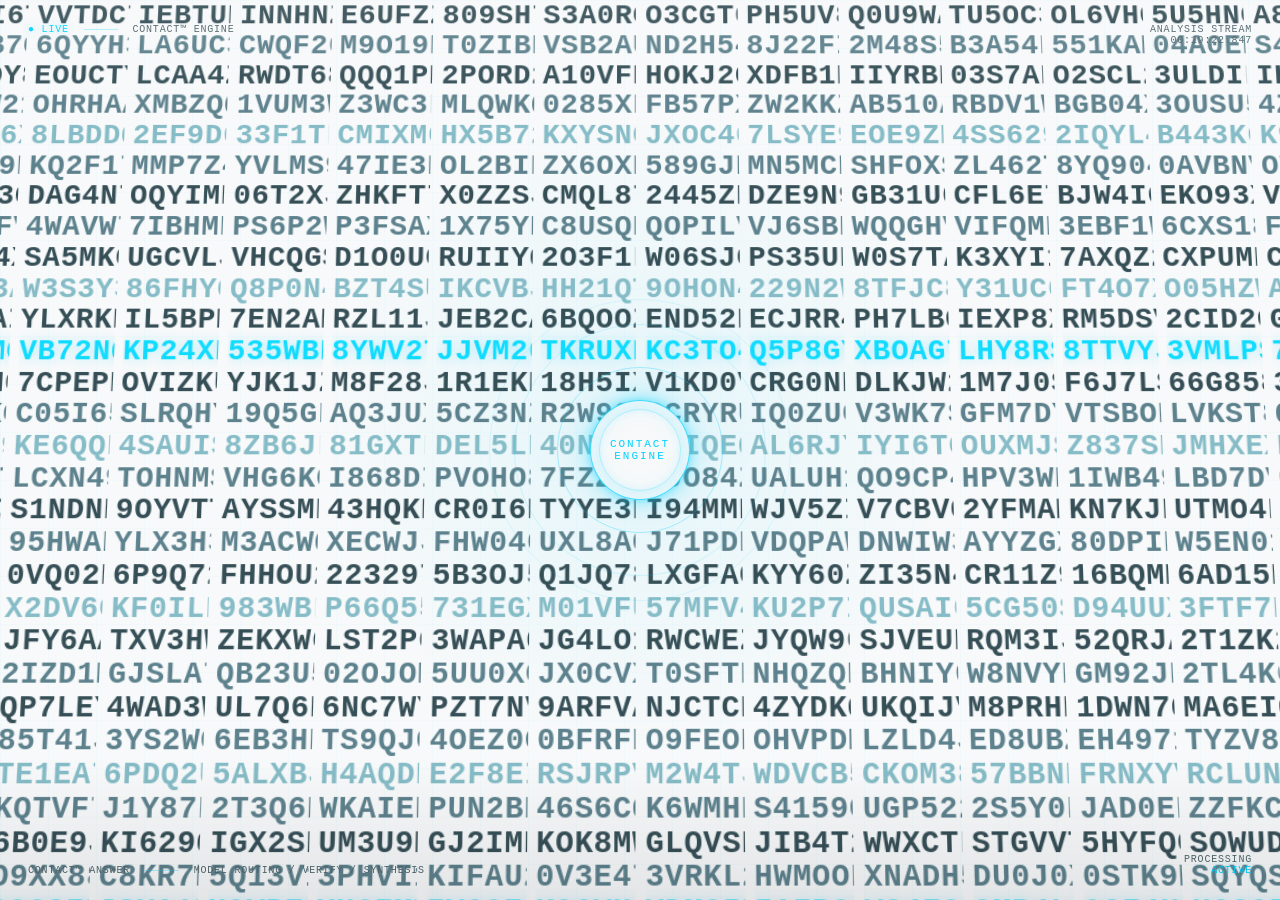
==== index.html @ 53c2b763 "Add files via upload" ====
<!doctype html>
<html lang="en">
<head>
<meta charset="utf-8">
<meta name="viewport" content="width=device-width,initial-scale=1">
<title>Contact™ Engine — AI Model Routing, Verification & Synthesis</title>

<meta
  name="description"
  content="Contact™ Engine is the intelligence engine behind Contact™, providing AI model routing, answer verification, cross-model analysis, and synthesis."
>

<meta
  name="robots"
  content="index,follow,max-image-preview:large,max-snippet:-1,max-video-preview:-1"
>

<link rel="canonical" href="https://engine.contact/">

<!-- Search / Brand -->
<meta name="application-name" content="Contact Engine">
<meta name="author" content="Starman Inc.">
<meta name="publisher" content="Starman Inc.">
<meta name="theme-color" content="#05080b">

<!-- Open Graph -->
<meta property="og:type" content="website">
<meta property="og:url" content="https://engine.contact/">
<meta property="og:title" content="Contact™ Engine — AI Model Routing, Verification & Synthesis">
<meta
  property="og:description"
  content="The intelligence engine behind Contact for AI model routing, answer verification, cross-model analysis, and synthesis."
>
<meta property="og:site_name" content="Contact">
<meta property="og:locale" content="en_US">

<!-- X / Twitter -->
<meta name="twitter:card" content="summary">
<meta name="twitter:url" content="https://engine.contact/">
<meta name="twitter:title" content="Contact™ Engine — AI Model Routing, Verification & Synthesis">
<meta
  name="twitter:description"
  content="The intelligence engine behind Contact for AI model routing, answer verification, cross-model analysis, and synthesis."
>

<!-- Structured Data -->
<script type="application/ld+json">
{
  "@context": "https://schema.org",
  "@type": "SoftwareApplication",
  "@id": "https://engine.contact/#software",
  "name": "Contact Engine",
  "alternateName": "Contact™ Engine",
  "description": "The intelligence engine behind Contact for AI model routing, answer verification, cross-model analysis, and synthesis.",
  "url": "https://engine.contact/",
  "applicationCategory": "Artificial Intelligence",
  "applicationSubCategory": "AI Model Routing and Answer Verification",
  "operatingSystem": "Web",
  "publisher": {
    "@type": "Organization",
    "name": "Starman Inc."
  },
  "brand": {
    "@type": "Brand",
    "name": "Contact Engine",
    "url": "https://engine.contact/"
  }
}
</script>

<style>
:root{
  color-scheme:light dark;
  --bg:#f7f9fa;
  --fg:#52666c;
  --cyan:#00d9ff;
  --cyan2:#00d2ff;
  --dim:#9aabb0;
  --faint:#dfe8eb
}

@media(prefers-color-scheme:dark){
  :root{
    --bg:#05080b;
    --fg:#7c969d;
    --cyan:#00d2ff;
    --cyan2:#59e7ff;
    --dim:#35515a;
    --faint:#10232a
  }
}

*{box-sizing:border-box}

html,body{
  margin:0;
  width:100%;
  height:100%;
  overflow:hidden;
  background:var(--bg);
  font-family:ui-monospace,SFMono-Regular,Menlo,Monaco,Consolas,"Liberation Mono",monospace
}

#app{
  position:relative;
  width:100%;
  height:100%;
  overflow:hidden;
  background:var(--bg);
  color:var(--fg)
}

#app:before{
  content:"";
  position:absolute;
  inset:0;
  background:
    radial-gradient(circle at 50% 48%,rgba(0,210,255,.08),transparent 40%),
    linear-gradient(90deg,rgba(0,210,255,.025) 1px,transparent 1px),
    linear-gradient(rgba(0,210,255,.02) 1px,transparent 1px);
  background-size:auto,48px 48px,48px 48px;
  pointer-events:none
}

#app:after{
  content:"";
  position:absolute;
  inset:0;
  background:
    linear-gradient(
      180deg,
      rgba(255,255,255,.08),
      transparent 16%,
      transparent 84%,
      rgba(0,0,0,.08)
    );
  pointer-events:none
}

#stream{
  position:absolute;
  inset:-18vh -3vw;
  display:grid;
  grid-template-columns:repeat(14,minmax(0,1fr));
  gap:0 .65vw;
  transform:
    perspective(1000px)
    rotateX(5deg)
    scale(1.08);
  transform-origin:center;
  opacity:.94
}

.column{
  position:relative;
  height:120%;
  overflow:visible;
  mask-image:
    linear-gradient(
      180deg,
      transparent 0,
      #000 6%,
      #000 94%,
      transparent 100%
    );
  -webkit-mask-image:
    linear-gradient(
      180deg,
      transparent 0,
      #000 6%,
      #000 94%,
      transparent 100%
    )
}

.code{
  position:absolute;
  top:0;
  left:0;
  width:100%;
  white-space:pre;
  font-size:clamp(12px,2.15vw,36px);
  line-height:1.08;
  letter-spacing:.025em;
  color:var(--dim);
  font-weight:600;
  will-change:transform;

  animation-name:scroll;
  animation-timing-function:linear;
  animation-iteration-count:infinite;
  animation-fill-mode:none
}

.code span{
  display:block
}

.code .hot{
  color:var(--cyan);
  text-shadow:0 0 12px rgba(0,210,255,.3)
}

.code .mid{
  color:#527985
}

.code .soft{
  color:#28434b
}

.code .white{
  color:#7eb8c3
}

/*
  One complete code block = 100%.
  Because two identical blocks exist inside .code,
  moving exactly 50% creates a perfect seamless loop.
*/
@keyframes scroll{
  from{
    transform:translate3d(0,0,0)
  }

  to{
    transform:translate3d(0,-50%,0)
  }
}

/* ENGINE CORE */

.core{
  position:absolute;
  inset:0;
  display:grid;
  place-items:center;
  pointer-events:none
}

.core-mark{
  position:relative;
  width:min(30vw,360px);
  height:min(30vw,360px);
  display:grid;
  place-items:center
}

.core-mark:before,
.core-mark:after{
  content:"";
  position:absolute;
  border:1px solid rgba(0,210,255,.16);
  border-radius:50%;
  animation:pulse 3.8s ease-in-out infinite
}

.core-mark:before{
  inset:15%
}

.core-mark:after{
  inset:27%;
  border-color:rgba(0,210,255,.3);
  animation-delay:-1.2s
}

.orbit{
  position:absolute;
  inset:8%;
  border:1px solid rgba(0,210,255,.11);
  border-radius:50%;
  animation:spin 13s linear infinite
}

.orbit i{
  display:none;
  position:absolute;
  width:5px;
  height:5px;
  background:var(--cyan2);
  border-radius:50%;
  top:50%;
  left:-2px;
  box-shadow:
    0 0 8px #00d2ff,
    0 0 18px #00d2ff,
    0 0 32px rgba(0,210,255,.8)
}

/* ENGINE LOGO */

.logo{
  position:relative;
  width:100px;
  height:100px;
  border:1px solid rgba(0,210,255,.72);
  border-radius:50%;
  display:grid;
  place-items:center;
  color:var(--cyan2);
  font-size:11px;
  letter-spacing:.18em;
  text-align:center;
  text-indent:0;
  background:var(--bg);

  box-shadow:
    0 0 10px rgba(0,210,255,.45),
    0 0 24px rgba(0,210,255,.28),
    0 0 48px rgba(0,210,255,.16),
    inset 0 0 18px rgba(0,210,255,.10),
    inset 0 0 34px rgba(0,210,255,.05);

  animation:logoGlow 3.2s ease-in-out infinite
}

.logo:before{
  content:"";
  position:absolute;
  inset:8px;
  border:1px solid rgba(0,210,255,.28);
  border-radius:50%;
  box-shadow:
    0 0 10px rgba(0,210,255,.18),
    inset 0 0 10px rgba(0,210,255,.08)
}

.logo b{
  font-weight:500
}

/* HUD */

.hud{
  position:absolute;
  inset:0;
  padding:24px 28px;
  pointer-events:auto;
  color:var(--fg);
  font-size:10px;
  letter-spacing:.08em
}

.hud a{
  pointer-events:auto;
  color:var(--fg);
  text-decoration:none;
  cursor:pointer;
  transition:
    color .2s ease,
    text-shadow .2s ease;
}

.hud a:hover{
  color:var(--cyan2);
  text-shadow:0 0 8px rgba(0,210,255,.45);
}

.tl{
  position:absolute;
  top:24px;
  left:28px
}

.tr{
  position:absolute;
  top:24px;
  right:28px;
  text-align:right
}

.bl{
  position:absolute;
  bottom:24px;
  left:28px
}

.br{
  position:absolute;
  bottom:24px;
  right:28px;
  text-align:right
}

.live{
  color:var(--cyan2);
  animation:blink 1.2s steps(2) infinite;
  text-shadow:0 0 8px rgba(0,210,255,.45)
}

.line{
  display:inline-block;
  width:34px;
  height:1px;
  background:rgba(0,210,255,.3);
  vertical-align:middle;
  margin:0 8px
}

@keyframes spin{
  to{
    transform:rotate(360deg)
  }
}

@keyframes pulse{
  50%{
    transform:scale(1.06);
    opacity:.55
  }
}

@keyframes blink{
  50%{
    opacity:.35
  }
}

@keyframes logoGlow{
  0%,100%{
    filter:brightness(1);
  }

  50%{
    filter:brightness(1.18);
  }
}

/* MOBILE */

@media(max-width:760px){

  #stream{
    grid-template-columns:repeat(7,minmax(0,1fr));
    gap:0 2vw
  }

  .column:nth-child(n+8){
    display:none
  }

  .code{
    font-size:clamp(12px,4vw,24px);
    line-height:1.08;
    letter-spacing:0;
  }

  .column{
    overflow:hidden;
  }

  .hud{
    padding:18px;
    font-size:8px
  }

  .tl{
    top:18px;
    left:18px
  }

  .tr{
    top:18px;
    right:18px
  }

  .bl{
    bottom:18px;
    left:18px
  }

  .br{
    bottom:18px;
    right:18px
  }

  .core-mark{
    width:64vw;
    height:64vw
  }

  .logo{
    width:85px;
    height:85px;
    font-size:9px
  }
}
</style>
</head>

<body>

<div id="app">

  <div id="stream"></div>

  <div class="core">
    <div class="core-mark">
      <div class="orbit"><i></i></div>
      <div class="logo">
        <b>CONTACT<br>ENGINE</b>
      </div>
    </div>
  </div>

  <div class="hud">
    <div class="tl">
      <span class="live">● LIVE</span>
      <span class="line"></span>
      CONTACT™ ENGINE
    </div>

    <div class="tr">
      ANALYSIS STREAM<br>
      00:00:00.000
    </div>

    <div class="bl">
      <a href="https://answer.contact">CONTACT™ ANSWER</a>
      <span class="line"></span>
      MODEL ROUTING / VERIFY / SYNTHESIS
    </div>

    <div class="br">
      PROCESSING<br>
      <span class="live">ACTIVE</span>
    </div>
  </div>

</div>

<script>

const stream = document.getElementById('stream');

const chars =
  '0123456789ABCDEFGHIJKLMNOPQRSTUVWXYZ';

const randomCode = (length=22) =>
  Array.from(
    {length},
    () => chars[Math.floor(Math.random()*chars.length)]
  ).join('');


/*
  Generate one complete code block.
  It is duplicated immediately afterward.
  The animation moves exactly one copy upward,
  creating a continuous infinite stream.
*/
const codeLength =
  window.innerWidth <= 360 ? 4 :
  window.innerWidth <= 430 ? 5 :
  6;

for(let c=0;c<14;c++){

  const col = document.createElement('div');
  col.className = 'column';

  const code = document.createElement('div');
  code.className = 'code';

  let html = '';

  for(let r=0;r<360;r++){

    const cls =
      (r%17===0)
        ? 'hot'
        : (r%5===0
            ? 'white'
            : (r%2
                ? 'mid'
                : 'soft'));

    html +=
      `<span class="${cls}">${randomCode(codeLength)}</span>`;
  }

  /*
    Duplicate the exact same stream.
    Do not generate different content for the second copy.
  */

  code.innerHTML = html + html;

  /*
    Every column begins immediately.
    Different durations preserve the original
    layered/random movement.
  */

  code.style.animationDuration =
    (42 + c * 1) + 's';

  /*
    Negative delay means the stream is already moving
    on first paint rather than waiting for animation to begin.
  */

  code.style.animationDelay =
    (-c * .65) + 's';

  col.appendChild(code);
  stream.appendChild(col);
}


/*
  Keep the code itself changing while the stream
  continues moving. This does not affect the loop
  position because the duplicated structure remains.
*/

setInterval(()=>{
  document.querySelectorAll('.code span').forEach(el=>{
    if(Math.random()<.025){
      el.textContent=randomCode(codeLength);
    }
  });
},120);


/*
  Live analysis clock
*/

setInterval(()=>{

  document.querySelector('.tr').innerHTML =
    'ANALYSIS STREAM<br>' +
    new Date()
      .toISOString()
      .slice(11,23);

},37);

</script>

</body>
</html>
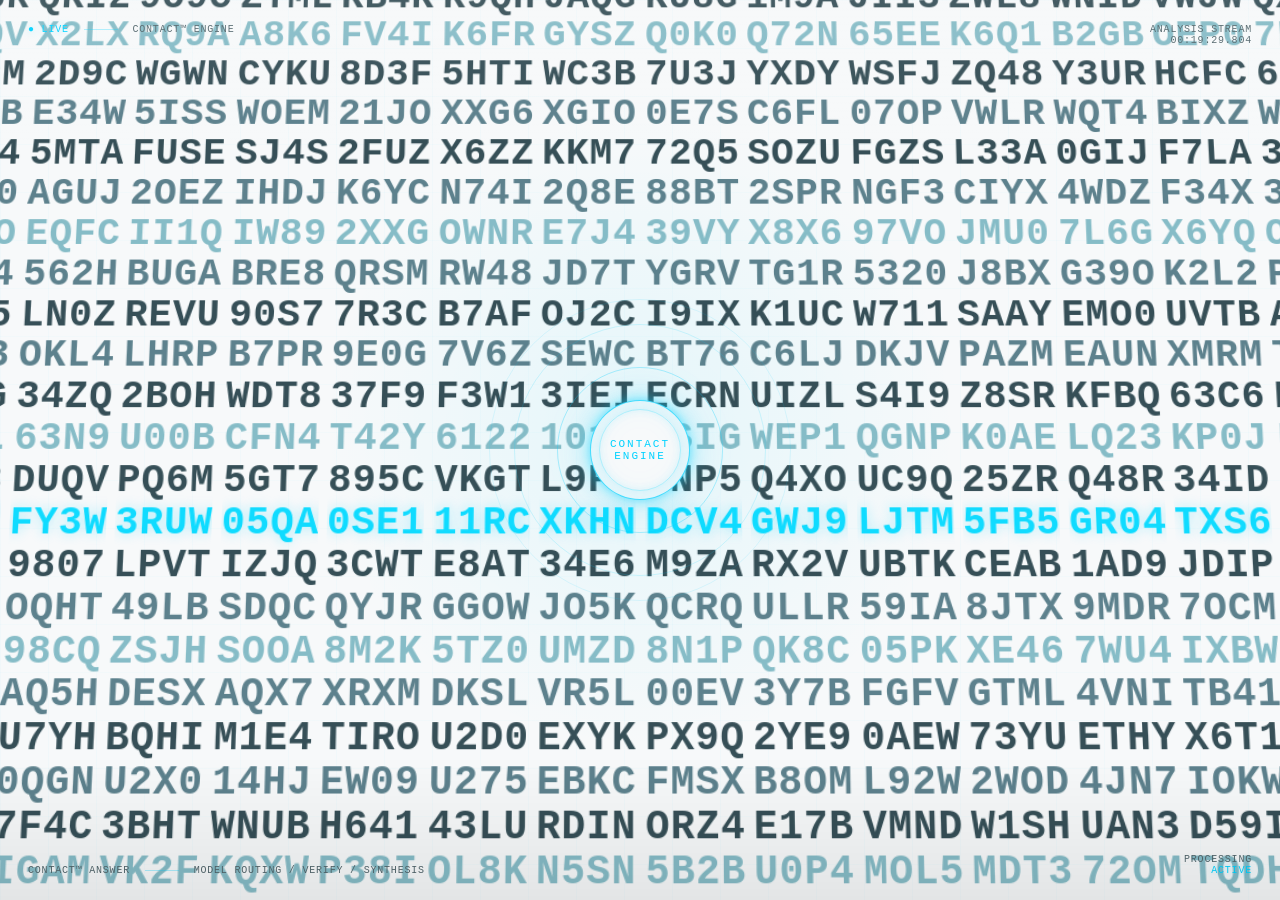
==== commit 7bc8fd9b: "Add files via upload" ====
--- a/index.html
+++ b/index.html
@@ -179,7 +179,7 @@
   left:0;
   width:100%;
   white-space:pre;
-  font-size:clamp(12px,2.15vw,36px);
+  font-size:clamp(14px,4vw,36px);
   line-height:1.08;
   letter-spacing:.025em;
   color:var(--dim);
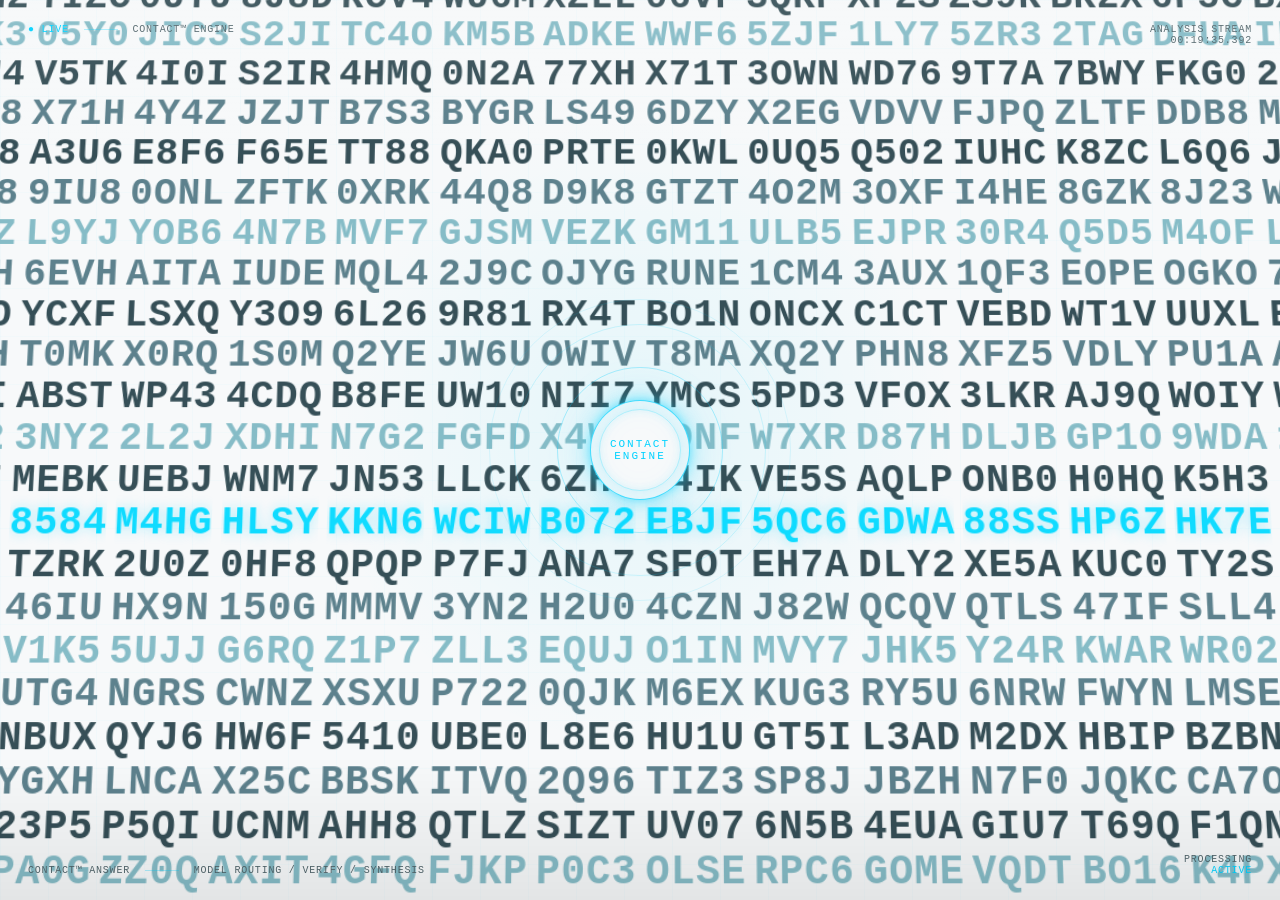
==== commit 4d9f6303: "Add files via upload" ====
--- a/index.html
+++ b/index.html
@@ -252,7 +252,7 @@
   position:absolute;
   border:1px solid rgba(0,210,255,.16);
   border-radius:50%;
-  animation:pulse 3.8s ease-in-out infinite
+  animation:pulse 4s ease-in-out infinite
 }
 
 .core-mark:before{
@@ -550,10 +550,7 @@
   The animation moves exactly one copy upward,
   creating a continuous infinite stream.
 */
-const codeLength =
-  window.innerWidth <= 360 ? 4 :
-  window.innerWidth <= 430 ? 5 :
-  6;
+const codeLength = 4;
 
 for(let c=0;c<14;c++){
 
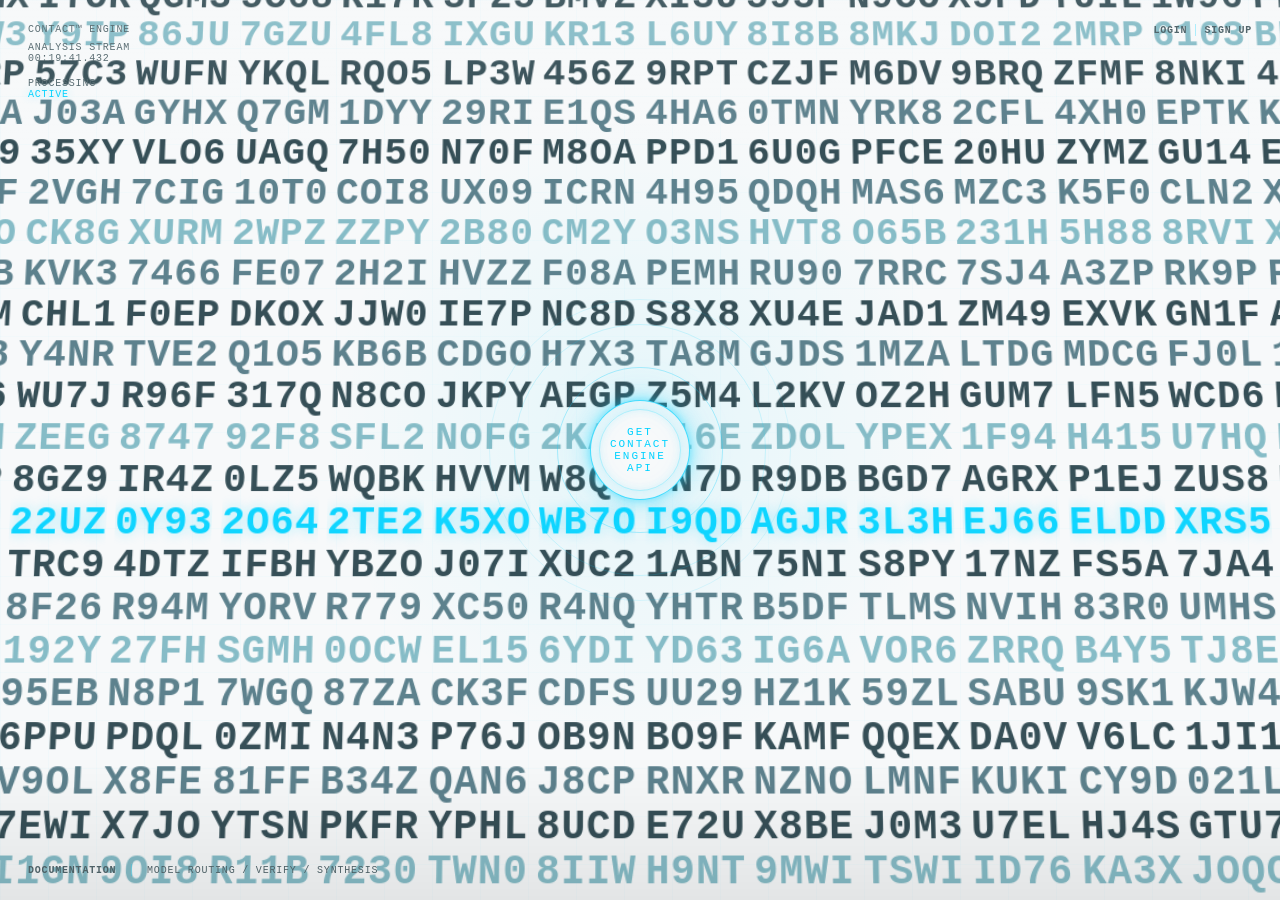
==== commit 562eee3f: "Add files via upload" ====
--- a/index.html
+++ b/index.html
@@ -4,12 +4,11 @@
 <meta charset="utf-8">
 <meta name="viewport" content="width=device-width,initial-scale=1">
 <title>Contact™ Engine — AI Model Routing, Verification & Synthesis</title>
-
+<link rel="stylesheet" href="style.css">
 <meta
   name="description"
   content="Contact™ Engine is the intelligence engine behind Contact™, providing AI model routing, answer verification, cross-model analysis, and synthesis."
 >
-
 <meta
   name="robots"
   content="index,follow,max-image-preview:large,max-snippet:-1,max-video-preview:-1"
@@ -68,446 +67,31 @@
 }
 </script>
 
-<style>
-:root{
-  color-scheme:light dark;
-  --bg:#f7f9fa;
-  --fg:#52666c;
-  --cyan:#00d9ff;
-  --cyan2:#00d2ff;
-  --dim:#9aabb0;
-  --faint:#dfe8eb
-}
-
-@media(prefers-color-scheme:dark){
-  :root{
-    --bg:#05080b;
-    --fg:#7c969d;
-    --cyan:#00d2ff;
-    --cyan2:#59e7ff;
-    --dim:#35515a;
-    --faint:#10232a
-  }
-}
-
-*{box-sizing:border-box}
-
-html,body{
-  margin:0;
-  width:100%;
-  height:100%;
-  overflow:hidden;
-  background:var(--bg);
-  font-family:ui-monospace,SFMono-Regular,Menlo,Monaco,Consolas,"Liberation Mono",monospace
-}
-
-#app{
-  position:relative;
-  width:100%;
-  height:100%;
-  overflow:hidden;
-  background:var(--bg);
-  color:var(--fg)
-}
-
-#app:before{
-  content:"";
-  position:absolute;
-  inset:0;
-  background:
-    radial-gradient(circle at 50% 48%,rgba(0,210,255,.08),transparent 40%),
-    linear-gradient(90deg,rgba(0,210,255,.025) 1px,transparent 1px),
-    linear-gradient(rgba(0,210,255,.02) 1px,transparent 1px);
-  background-size:auto,48px 48px,48px 48px;
-  pointer-events:none
-}
-
-#app:after{
-  content:"";
-  position:absolute;
-  inset:0;
-  background:
-    linear-gradient(
-      180deg,
-      rgba(255,255,255,.08),
-      transparent 16%,
-      transparent 84%,
-      rgba(0,0,0,.08)
-    );
-  pointer-events:none
-}
-
-#stream{
-  position:absolute;
-  inset:-18vh -3vw;
-  display:grid;
-  grid-template-columns:repeat(14,minmax(0,1fr));
-  gap:0 .65vw;
-  transform:
-    perspective(1000px)
-    rotateX(5deg)
-    scale(1.08);
-  transform-origin:center;
-  opacity:.94
-}
-
-.column{
-  position:relative;
-  height:120%;
-  overflow:visible;
-  mask-image:
-    linear-gradient(
-      180deg,
-      transparent 0,
-      #000 6%,
-      #000 94%,
-      transparent 100%
-    );
-  -webkit-mask-image:
-    linear-gradient(
-      180deg,
-      transparent 0,
-      #000 6%,
-      #000 94%,
-      transparent 100%
-    )
-}
-
-.code{
-  position:absolute;
-  top:0;
-  left:0;
-  width:100%;
-  white-space:pre;
-  font-size:clamp(14px,4vw,36px);
-  line-height:1.08;
-  letter-spacing:.025em;
-  color:var(--dim);
-  font-weight:600;
-  will-change:transform;
-
-  animation-name:scroll;
-  animation-timing-function:linear;
-  animation-iteration-count:infinite;
-  animation-fill-mode:none
-}
-
-.code span{
-  display:block
-}
-
-.code .hot{
-  color:var(--cyan);
-  text-shadow:0 0 12px rgba(0,210,255,.3)
-}
-
-.code .mid{
-  color:#527985
-}
-
-.code .soft{
-  color:#28434b
-}
-
-.code .white{
-  color:#7eb8c3
-}
-
-/*
-  One complete code block = 100%.
-  Because two identical blocks exist inside .code,
-  moving exactly 50% creates a perfect seamless loop.
-*/
-@keyframes scroll{
-  from{
-    transform:translate3d(0,0,0)
-  }
-
-  to{
-    transform:translate3d(0,-50%,0)
-  }
-}
-
-/* ENGINE CORE */
-
-.core{
-  position:absolute;
-  inset:0;
-  display:grid;
-  place-items:center;
-  pointer-events:none
-}
-
-.core-mark{
-  position:relative;
-  width:min(30vw,360px);
-  height:min(30vw,360px);
-  display:grid;
-  place-items:center
-}
-
-.core-mark:before,
-.core-mark:after{
-  content:"";
-  position:absolute;
-  border:1px solid rgba(0,210,255,.16);
-  border-radius:50%;
-  animation:pulse 4s ease-in-out infinite
-}
-
-.core-mark:before{
-  inset:15%
-}
-
-.core-mark:after{
-  inset:27%;
-  border-color:rgba(0,210,255,.3);
-  animation-delay:-1.2s
-}
-
-.orbit{
-  position:absolute;
-  inset:8%;
-  border:1px solid rgba(0,210,255,.11);
-  border-radius:50%;
-  animation:spin 13s linear infinite
-}
-
-.orbit i{
-  display:none;
-  position:absolute;
-  width:5px;
-  height:5px;
-  background:var(--cyan2);
-  border-radius:50%;
-  top:50%;
-  left:-2px;
-  box-shadow:
-    0 0 8px #00d2ff,
-    0 0 18px #00d2ff,
-    0 0 32px rgba(0,210,255,.8)
-}
-
-/* ENGINE LOGO */
-
-.logo{
-  position:relative;
-  width:100px;
-  height:100px;
-  border:1px solid rgba(0,210,255,.72);
-  border-radius:50%;
-  display:grid;
-  place-items:center;
-  color:var(--cyan2);
-  font-size:11px;
-  letter-spacing:.18em;
-  text-align:center;
-  text-indent:0;
-  background:var(--bg);
-
-  box-shadow:
-    0 0 10px rgba(0,210,255,.45),
-    0 0 24px rgba(0,210,255,.28),
-    0 0 48px rgba(0,210,255,.16),
-    inset 0 0 18px rgba(0,210,255,.10),
-    inset 0 0 34px rgba(0,210,255,.05);
-
-  animation:logoGlow 3.2s ease-in-out infinite
-}
-
-.logo:before{
-  content:"";
-  position:absolute;
-  inset:8px;
-  border:1px solid rgba(0,210,255,.28);
-  border-radius:50%;
-  box-shadow:
-    0 0 10px rgba(0,210,255,.18),
-    inset 0 0 10px rgba(0,210,255,.08)
-}
-
-.logo b{
-  font-weight:500
-}
-
-/* HUD */
-
-.hud{
-  position:absolute;
-  inset:0;
-  padding:24px 28px;
-  pointer-events:auto;
-  color:var(--fg);
-  font-size:10px;
-  letter-spacing:.08em
-}
-
-.hud a{
-  pointer-events:auto;
-  color:var(--fg);
-  text-decoration:none;
-  cursor:pointer;
-  transition:
-    color .2s ease,
-    text-shadow .2s ease;
-}
-
-.hud a:hover{
-  color:var(--cyan2);
-  text-shadow:0 0 8px rgba(0,210,255,.45);
-}
-
-.tl{
-  position:absolute;
-  top:24px;
-  left:28px
-}
-
-.tr{
-  position:absolute;
-  top:24px;
-  right:28px;
-  text-align:right
-}
-
-.bl{
-  position:absolute;
-  bottom:24px;
-  left:28px
-}
-
-.br{
-  position:absolute;
-  bottom:24px;
-  right:28px;
-  text-align:right
-}
-
-.live{
-  color:var(--cyan2);
-  animation:blink 1.2s steps(2) infinite;
-  text-shadow:0 0 8px rgba(0,210,255,.45)
-}
-
-.line{
-  display:inline-block;
-  width:34px;
-  height:1px;
-  background:rgba(0,210,255,.3);
-  vertical-align:middle;
-  margin:0 8px
-}
-
-@keyframes spin{
-  to{
-    transform:rotate(360deg)
-  }
-}
-
-@keyframes pulse{
-  50%{
-    transform:scale(1.06);
-    opacity:.55
-  }
-}
-
-@keyframes blink{
-  50%{
-    opacity:.35
-  }
-}
-
-@keyframes logoGlow{
-  0%,100%{
-    filter:brightness(1);
-  }
-
-  50%{
-    filter:brightness(1.18);
-  }
-}
-
-/* MOBILE */
-
-@media(max-width:760px){
-
-  #stream{
-    grid-template-columns:repeat(7,minmax(0,1fr));
-    gap:0 2vw
-  }
-
-  .column:nth-child(n+8){
-    display:none
-  }
-
-  .code{
-    font-size:clamp(12px,4vw,24px);
-    line-height:1.08;
-    letter-spacing:0;
-  }
-
-  .column{
-    overflow:hidden;
-  }
-
-  .hud{
-    padding:18px;
-    font-size:8px
-  }
-
-  .tl{
-    top:18px;
-    left:18px
-  }
-
-  .tr{
-    top:18px;
-    right:18px
-  }
-
-  .bl{
-    bottom:18px;
-    left:18px
-  }
-
-  .br{
-    bottom:18px;
-    right:18px
-  }
-
-  .core-mark{
-    width:64vw;
-    height:64vw
-  }
-
-  .logo{
-    width:85px;
-    height:85px;
-    font-size:9px
-  }
-}
-</style>
 </head>
 
 <body>
 
 <div id="app">
-
   <div id="stream"></div>
-
   <div class="core">
     <div class="core-mark">
       <div class="orbit"><i></i></div>
-      <div class="logo">
-        <b>CONTACT<br>ENGINE</b>
-      </div>
-    </div>
+      <a class="logo-link" href="https://engine.contact/api">
+        <div class="logo">
+          <b>GET<br>CONTACT<br>ENGINE<br>API</b>
+        </div>
+        <img class="logo-overlay" src="logo.png" alt="CONTACT ENGINE LOGO">
+      </a>
   </div>
+
+    <div class="auth">
+      <a href="https://dash.contact/login"><b>LOGIN</b></a>
+      <span class="line"></span>
+      <a href="https://dash.contact/signup"><b>SIGN UP</b></a>
+    </div>
 
   <div class="hud">
     <div class="tl">
-      <span class="live">● LIVE</span>
-      <span class="line"></span>
       CONTACT™ ENGINE
     </div>
 
@@ -516,15 +100,15 @@
       00:00:00.000
     </div>
 
-    <div class="bl">
-      <a href="https://answer.contact">CONTACT™ ANSWER</a>
-      <span class="line"></span>
-      MODEL ROUTING / VERIFY / SYNTHESIS
-    </div>
-
     <div class="br">
       PROCESSING<br>
       <span class="live">ACTIVE</span>
+    </div>
+
+    <div class="bl">
+      <a href="documentation"><b>DOCUMENTATION</b></a>
+      <span class="line"></span>
+      MODEL ROUTING / VERIFY / SYNTHESIS
     </div>
   </div>
 
@@ -543,13 +127,6 @@
     () => chars[Math.floor(Math.random()*chars.length)]
   ).join('');
 
-
-/*
-  Generate one complete code block.
-  It is duplicated immediately afterward.
-  The animation moves exactly one copy upward,
-  creating a continuous infinite stream.
-*/
 const codeLength = 4;
 
 for(let c=0;c<14;c++){
@@ -577,26 +154,10 @@
       `<span class="${cls}">${randomCode(codeLength)}</span>`;
   }
 
-  /*
-    Duplicate the exact same stream.
-    Do not generate different content for the second copy.
-  */
-
   code.innerHTML = html + html;
-
-  /*
-    Every column begins immediately.
-    Different durations preserve the original
-    layered/random movement.
-  */
 
   code.style.animationDuration =
     (42 + c * 1) + 's';
-
-  /*
-    Negative delay means the stream is already moving
-    on first paint rather than waiting for animation to begin.
-  */
 
   code.style.animationDelay =
     (-c * .65) + 's';
@@ -604,13 +165,6 @@
   col.appendChild(code);
   stream.appendChild(col);
 }
-
-
-/*
-  Keep the code itself changing while the stream
-  continues moving. This does not affect the loop
-  position because the duplicated structure remains.
-*/
 
 setInterval(()=>{
   document.querySelectorAll('.code span').forEach(el=>{
@@ -620,11 +174,6 @@
   });
 },120);
 
-
-/*
-  Live analysis clock
-*/
-
 setInterval(()=>{
 
   document.querySelector('.tr').innerHTML =
@@ -635,6 +184,17 @@
 
 },37);
 
+const logoOverlay = document.querySelector('.logo-overlay');
+
+requestAnimationFrame(() => {
+  requestAnimationFrame(() => {
+    logoOverlay.classList.add('show');
+  });
+});
+
+setTimeout(() => {
+  logoOverlay.classList.remove('show');
+}, 1800);
 </script>
 
 </body>
--- a/style.css
+++ b/style.css
@@ -0,0 +1,1325 @@
+:root{
+  color-scheme:light dark;
+  --bg:#f7f9fa;
+  --fg:#52666c;
+  --cyan:#00d2ff;
+  --dim:#9aabb0;
+  --faint:#dfe8eb;
+}
+
+@media(prefers-color-scheme:dark){
+  :root{
+    --bg:#05080b;
+    --fg:#7c969d;
+    --cyan:#00d2ff;
+    --cyan:#59e7ff;
+    --dim:#5699af;
+    --faint:#10232a;
+  }
+}
+
+*{box-sizing:border-box}
+
+html,body{
+  margin:0;
+  width:100%;
+  height:100%;
+  overflow:hidden;
+  background:var(--bg);
+  font-family:ui-monospace,SFMono-Regular,Menlo,Monaco,Consolas,"Liberation Mono",monospace;
+}
+
+#app{
+  position:relative;
+  width:100%;
+  height:100%;
+  overflow:hidden;
+  background:var(--bg);
+  color:var(--fg);
+}
+
+#app:before{
+  content:"";
+  position:absolute;
+  inset:0;
+  background:
+    radial-gradient(circle at 50% 48%,rgba(0,210,255,.08),transparent 40%),
+    linear-gradient(90deg,rgba(0,210,255,.025) 1px,transparent 1px),
+    linear-gradient(rgba(0,210,255,.02) 1px,transparent 1px);
+  background-size:auto,48px 48px,48px 48px;
+  pointer-events:none;
+}
+
+#app:after{
+  content:"";
+  position:absolute;
+  inset:0;
+  background:
+    linear-gradient(
+      180deg,
+      rgba(255,255,255,.08),
+      transparent 16%,
+      transparent 84%,
+      rgba(0,0,0,.08)
+    );
+  pointer-events:none;
+}
+
+#stream{
+  position:absolute;
+  inset:-18vh -3vw;
+  display:grid;
+  grid-template-columns:repeat(14,minmax(0,1fr));
+  gap:0 .65vw;
+  transform:
+    perspective(1000px)
+    rotateX(5deg)
+    scale(1.08);
+  transform-origin:center;
+  opacity:.94;
+}
+
+.column{
+  position:relative;
+  height:120%;
+  overflow:visible;
+  mask-image:
+    linear-gradient(
+      180deg,
+      transparent 0,
+      #000 6%,
+      #000 94%,
+      transparent 100%
+    );
+  -webkit-mask-image:
+    linear-gradient(
+      180deg,
+      transparent 0,
+      #000 6%,
+      #000 94%,
+      transparent 100%
+    );
+}
+
+.code{
+  position:absolute;
+  top:0;
+  left:0;
+  width:100%;
+  white-space:pre;
+  font-size:clamp(14px,4vw,36px);
+  line-height:1.08;
+  letter-spacing:.025em;
+  color:var(--dim);
+  font-weight:600;
+  will-change:transform;
+
+  animation-name:scroll;
+  animation-timing-function:linear;
+  animation-iteration-count:infinite;
+  animation-fill-mode:none;
+}
+
+.code span{
+  display:block;
+}
+
+.code .hot{
+  color:var(--cyan);
+  text-shadow:0 0 12px rgba(0,210,255,.3);
+}
+
+.code .mid{
+  color:#527985;
+}
+
+.code .soft{
+  color:#28434b;
+}
+
+.code .white{
+  color:#7eb8c3;
+}
+
+@keyframes scroll{
+  from{
+    transform:translate3d(0,0,0);
+  }
+  to{
+    transform:translate3d(0,-50%,0);
+  }
+}
+
+.core{
+  position:absolute;
+  inset:0;
+  display:grid;
+  place-items:center;
+  pointer-events:auto;
+}
+
+.core-mark{
+  position:relative;
+  width:min(30vw,360px);
+  height:min(30vw,360px);
+  display:grid;
+  place-items:center;
+}
+
+.core-mark:before,
+.core-mark:after{
+  content:"";
+  position:absolute;
+  border:1px solid rgba(0,210,255,.16);
+  border-radius:50%;
+  animation:pulse 4s ease-in-out infinite;
+}
+
+.core-mark:before{
+  inset:15%;
+}
+
+.core-mark:after{
+  inset:27%;
+  border-color:rgba(0,210,255,.3);
+  animation-delay:-1.2s;
+}
+
+.orbit{
+  position:absolute;
+  inset:8%;
+  border:1px solid rgba(0,210,255,.11);
+  border-radius:50%;
+  animation:spin 13s linear infinite;
+}
+
+.orbit i{
+  display:none;
+  position:absolute;
+  width:5px;
+  height:5px;
+  background:var(--cyan);
+  border-radius:50%;
+  top:50%;
+  left:-2px;
+  box-shadow:
+    0 0 8px #00d2ff,
+    0 0 18px #00d2ff,
+    0 0 32px rgba(0,210,255,.8);
+}
+
+.logo{
+  position:relative;
+  width:100px;
+  height:100px;
+  border:1px solid rgba(0,210,255,.72);
+  border-radius:50%;
+  display:grid;
+  place-items:center;
+  color:var(--cyan);
+  font-size:11px;
+  letter-spacing:.18em;
+  text-align:center;
+  text-indent:0;
+  background:var(--bg);
+  box-shadow:
+    0 0 10px rgba(0,210,255,.45),
+    0 0 24px rgba(0,210,255,.28),
+    0 0 48px rgba(0,210,255,.16),
+    inset 0 0 18px rgba(0,210,255,.10),
+    inset 0 0 34px rgba(0,210,255,.05);
+
+  animation:logoGlow 3.2s ease-in-out infinite;
+}
+
+.logo:before{
+  content:"";
+  position:absolute;
+  inset:8px;
+  border:1px solid rgba(0,210,255,.28);
+  border-radius:50%;
+  box-shadow:
+    0 0 10px rgba(0,210,255,.18),
+    inset 0 0 10px rgba(0,210,255,.08);
+}
+
+.logo b{
+  font-weight:500;
+}
+
+.logo-link{
+  position:absolute;
+  top:50%;
+  left:50%;
+  width:100px;
+  height:100px;
+  transform:translate(-50%,-50%);
+  display:block;
+  z-index:10;
+  text-decoration:none;
+}
+
+.logo-link:hover .logo-overlay{
+  opacity:0;
+  transform:translate(-50%,-50%) scale(.75) rotate(12deg);
+  filter:blur(8px);
+}
+
+.logo-overlay{
+  position:absolute;
+  top:50%;
+  left:50%;
+  width:80px;
+  height:80px;
+  object-fit:contain;
+  transform:translate(-50%,-50%) scale(.65) rotate(-90deg);
+  opacity:0;
+  filter:blur(10px) brightness(1.8);
+  z-index:10;
+
+  transition:
+    opacity .55s ease,
+    transform .8s cubic-bezier(.16,1,.3,1),
+    filter .55s ease;
+}
+
+.logo-overlay.show{
+  opacity:1;
+  transform:translate(-50%,-50%) scale(1) rotate(0deg);
+  filter:blur(0) brightness(1);
+}
+
+.hud{
+  position:absolute;
+  inset:0;
+  padding:24px 28px;
+  pointer-events:auto;
+  color:var(--fg);
+  font-size:10px;
+  letter-spacing:.08em;
+}
+
+.hud a{
+  pointer-events:auto;
+  color:var(--fg);
+  text-decoration:none;
+  cursor:pointer;
+  transition:
+    color .2s ease,
+    text-shadow .2s ease;
+}
+
+.hud a:hover{
+  color:var(--cyan);
+  text-shadow:0 0 8px rgba(0,210,255,.45);
+}
+
+.auth{
+  position:absolute;
+  top:24px;
+  right:28px;
+  z-index:100;
+  display:flex;
+  align-items:center;
+  font-size:10px;
+  letter-spacing:.08em;
+  pointer-events:auto;
+}
+
+.auth a{
+  position:relative;
+  z-index:101;
+  pointer-events:auto;
+  color:var(--fg);
+  text-decoration:none;
+  cursor:pointer;
+  transition:
+    color .2s ease,
+    text-shadow .2s ease;
+}
+
+.auth a:hover{
+  color:var(--cyan);
+  text-shadow:0 0 8px rgba(0,210,255,.45);
+}
+
+.tl{
+  position:absolute;
+  top:24px;
+  left:28px;
+}
+
+.tr{
+  position:absolute;
+  top:42px;
+  left:28px;
+  right:auto;
+  text-align:left;
+}
+
+.bl{
+  position:absolute;
+  bottom:24px;
+  left:28px;
+}
+
+.br{
+  position:absolute;
+  top:78px;
+  left:28px;
+  bottom:auto;
+  right:auto;
+  text-align:left;
+}
+
+.live{
+  color:var(--cyan);
+  animation:blink 1.2s steps(2) infinite;
+  text-shadow:0 0 8px rgba(0,210,255,.45);
+}
+
+.line{
+  display:inline-block;
+  width:1px;
+  height:12px;
+  background:rgba(0,210,255,.3);
+  vertical-align:middle;
+  margin:0 8px;
+}
+
+@keyframes spin{
+  to{
+    transform:rotate(360deg);
+  }
+}
+
+@keyframes pulse{
+  50%{
+    transform:scale(1.06);
+    opacity:.55;
+  }
+}
+
+@keyframes blink{
+  50%{
+    opacity:.35;
+  }
+}
+
+@keyframes logoGlow{
+  0%,100%{
+    filter:brightness(1);
+  }
+
+  50%{
+    filter:brightness(1.18);
+  }
+}
+
+/* MOBILE */
+
+@media(max-width:760px){
+
+  #stream{
+    grid-template-columns:repeat(7,minmax(0,1fr));
+    gap:0 2vw;
+  }
+
+  .column:nth-child(n+8){
+    display:none;
+  }
+
+  .code{
+    font-size:clamp(12px,4vw,24px);
+    line-height:1.08;
+    letter-spacing:0;
+  }
+
+  .column{
+    overflow:hidden;
+  }
+
+  .hud{
+    padding:18px;
+    font-size:8px;
+  }
+
+  .auth{
+    top:18px;
+    right:18px;
+    font-size:8px;
+    z-index:100;
+    pointer-events:auto;
+  }
+
+  .tl{
+    top:18px;
+    left:18px;
+  }
+
+  .tr{
+    top:36px;
+    left:18px;
+    right:auto;
+    text-align:left;
+  }
+
+  .bl{
+    bottom:18px;
+    left:18px;
+  }
+
+  .br{
+    top:66px;
+    left:18px;
+    bottom:auto;
+    right:auto;
+    text-align:left;
+  }
+
+  .core-mark{
+    width:64vw;
+    height:64vw;
+  }
+
+  .logo{
+    width:85px;
+    height:85px;
+    font-size:9px;
+    position:absolute;
+    top:50%;
+    left:50%;
+    transform:translate(-50%,-50%);
+  }
+
+  .logo-overlay{
+    width:65px;
+    height:65px;
+}
+}
+
+/* =========================================================
+   CONTACT™ ENGINE DOCUMENTATION
+   ========================================================= */
+
+html.docs,
+body.docs{
+  overflow:auto;
+  overflow-x:hidden;
+  height:auto;
+  min-height:100%;
+}
+
+a{
+  color:inherit;
+  text-decoration:none;
+}
+
+
+/* =========================================================
+   BRAND
+   ========================================================= */
+
+.docs-brand,
+.docs-brand:visited,
+.docs-brand:hover,
+.docs-brand:active{
+  color:var(--text);
+  text-decoration:none;
+}
+
+.docs-brand,
+.docs-sidebar,
+.docs-topbar{
+  box-shadow:0 4px 8px rgba(0,0,0,.50);
+}
+
+.docs-brand{
+  position:fixed;
+  top:0;
+  left:0;
+  width:270px;
+  height:64px;
+  display:flex;
+  align-items:center;
+  gap:11px;
+  padding:0 26px;
+  background:var(--bg);
+  border-bottom:1px solid var(--border);
+  z-index:60;
+}
+
+.brand-mark{
+  width:30px;
+  height:30px;
+  display:block;
+  flex:0 0 30px;
+  object-fit:contain;
+  border:1px solid var(--cyan);
+  border-radius:50%;
+  box-shadow:0 0 14px color-mix(
+    in srgb,
+    var(--cyan) 18%,
+    transparent
+  );
+}
+
+.docs-brand-title{
+  display:block;
+  font-size:13px;
+  letter-spacing:.08em;
+  font-weight:700;
+  color:var(--text);
+}
+
+.docs-brand-sub{
+  display:block;
+  font-size:9px;
+  color:var(--dim);
+  letter-spacing:.08em;
+  margin-top:2px;
+}
+
+
+/* =========================================================
+   DOCUMENTATION SHELL
+   ========================================================= */
+
+.docs-shell{
+  min-height:100vh;
+  display:block;
+  background:var(--bg);
+  color:var(--text);
+}
+
+
+/* =========================================================
+   SIDEBAR
+   ========================================================= */
+.docs-article section{
+  scroll-margin-top:72px;
+}
+
+.docs-sidebar{
+  position:fixed;
+  top:64px;
+  left:0;
+  bottom:0;
+  width:270px;
+  border-right:1px solid var(--border);
+  background:var(--sidebar);
+  padding:24px 18px;
+  overflow:auto;
+  z-index:40;
+}
+
+.docs-section-label{
+  font-size:9px;
+  color:var(--dim);
+  letter-spacing:.12em;
+  padding:14px 9px 7px;
+  text-transform:uppercase;
+}
+
+.docs-nav a,
+.docs-nav a:visited,
+.docs-nav a:active{
+  color:var(--muted);
+  text-decoration:none;
+}
+
+.docs-nav a{
+  position:relative;
+  display:block;
+  padding:8px 10px;
+  border-radius:7px;
+  font-size:11px;
+  margin:1px 0;
+  transition:
+    background .18s ease,
+    color .18s ease;
+}
+
+.docs-nav a:hover{
+  color:var(--text);
+  background:var(--surface);
+}
+
+.docs-nav a.active{
+  color:var(--cyan);
+  background:var(--surface);
+}
+
+.docs-nav a::after{
+  content:"";
+  position:absolute;
+  left:8px;
+  right:8px;
+  bottom:0;
+  height:1px;
+  opacity:0;
+  background:linear-gradient(
+    90deg,
+    var(--cyan) 0%,
+    var(--cyan) 45%,
+    transparent 100%
+  );
+  transition:opacity .18s ease;
+}
+
+.docs-nav a:hover::after,
+.docs-nav a.active::after{
+  opacity:1;
+}
+
+.docs-sidebar-bottom{
+  margin-top:30px;
+  padding:14px 9px;
+  border-top:1px solid var(--border);
+  font-size:9px;
+  color:var(--dim);
+  line-height:1.7;
+}
+
+.docs-sidebar-bottom a,
+.docs-sidebar-bottom a:visited,
+.docs-sidebar-bottom a:hover,
+.docs-sidebar-bottom a:active{
+  color:var(--muted);
+  text-decoration:none;
+}
+
+
+/* =========================================================
+   MAIN
+   ========================================================= */
+
+.docs-main{
+  min-width:0;
+  margin-left:270px;
+}
+
+
+/* =========================================================
+   TOPBAR
+   ========================================================= */
+
+.docs-topbar{
+  position:fixed;
+  top:0;
+  left:270px;
+  right:0;
+  height:64px;
+  border-bottom:1px solid var(--border);
+  display:flex;
+  align-items:center;
+  justify-content:space-between;
+  padding:0 34px;
+  background:var(--bg);
+  backdrop-filter:blur(12px);
+  z-index:50;
+}
+
+.docs-breadcrumb{
+  min-width:0;
+  font-size:10px;
+  color:var(--dim);
+  letter-spacing:.05em;
+  white-space:nowrap;
+  overflow:hidden;
+  text-overflow:ellipsis;
+}
+
+.docs-breadcrumb strong{
+  color:var(--muted);
+  font-weight:500;
+}
+
+.docs-toplinks{
+  display:flex;
+  align-items:center;
+  gap:24px;
+  font-size:10px;
+  color:var(--muted);
+}
+
+.docs-toplinks a,
+.docs-toplinks a:visited,
+.docs-toplinks a:active{
+  color:var(--muted);
+  text-decoration:none;
+}
+
+.docs-toplinks a:hover{
+  color:var(--cyan);
+  text-decoration:none;
+}
+
+.docs-api-btn{
+  border:1px solid rgba(0,210,255,.55);
+  color:var(--cyan)!important;
+  padding:7px 11px;
+  border-radius:7px;
+  background:rgba(0,210,255,.06);
+  white-space:nowrap;
+}
+
+.docs-api-btn:hover{
+  color:var(--text)!important;
+  border-color:var(--cyan);
+  background:rgba(0,210,255,.16);
+  box-shadow:0 4px 18px rgba(0,210,255,.22);
+}
+
+/* =========================================================
+   CONTENT
+   ========================================================= */
+
+.docs-content{
+  width:100%;
+  max-width:none;
+  padding:80px 40px 120px;
+  margin:0;
+}
+
+.docs-eyebrow{
+  font-size:10px;
+  color:var(--cyan);
+  letter-spacing:.14em;
+  margin-bottom:18px;
+}
+
+.docs-content h1{
+  font-size:42px;
+  line-height:1.12;
+  letter-spacing:-.04em;
+  margin:0 0 20px;
+  max-width:850px;
+}
+
+.docs-lead{
+  font-size:14px;
+  line-height:1.9;
+  color:var(--fg);
+  max-width:900px;
+  margin:0;
+}
+
+.docs-rule{
+  height:1px;
+  background:var(--border);
+  margin:8px 0 48px;
+}
+
+
+/* =========================================================
+   CONTENT GRID
+   ========================================================= */
+
+.docs-grid{
+  display:grid;
+  grid-template-columns:minmax(0,1fr) 180px;
+  gap:32px;
+  width:100%;
+}
+
+.docs-article{
+  width:100%;
+  max-width:none;
+  min-width:0;
+}
+
+.docs-article h2{
+  font-size:22px;
+  line-height:1.3;
+  margin:0 0 14px;
+  letter-spacing:-.02em;
+}
+
+.docs-article h3{
+  font-size:14px;
+  margin:34px 0 10px;
+  color:var(--text);
+}
+
+.docs-article p{
+  font-size:12px;
+  color:var(--fg);
+  max-width:900px;
+}
+
+.docs-article ul{
+  padding-left:20px;
+  color:var(--muted);
+  font-size:12px;
+}
+
+.docs-article li{
+  margin:7px 0;
+}
+
+
+/* =========================================================
+   NOTE
+   ========================================================= */
+
+.docs-note{
+  border:1px solid var(--border);
+  border-top:1px solid var(--cyan);
+  background:var(--surface-2);
+  padding:15px 17px;
+  border-radius:8px;
+  margin:24px 0;
+  font-size:11px;
+  color:var(--muted);
+}
+
+
+/* =========================================================
+   CARDS
+   ========================================================= */
+
+
+.docs-cards{
+  display:grid;
+  grid-template-columns:repeat(2,minmax(0,1fr));
+  gap:12px;
+  margin-top:22px;
+}
+
+.docs-card{
+  border:1px solid var(--faint);
+  border-radius:9px;
+  padding:18px;
+  background:var(--bg);
+  color:var(--fg);
+  text-decoration:none;
+}
+
+.docs-card:hover{
+  border-color:var(--fg);
+}
+
+.docs-card-title{
+  font-size:12px;
+  color:var(--fg);
+  margin-top:6px;
+}
+
+.docs-card p{
+  font-size:10px;
+  margin:0;
+  line-height:1.7;
+}
+
+.docs-codebox{
+  background:#05080b;
+  border:1px solid #17282e;
+  border-radius:9px;
+  overflow:hidden;
+  margin:20px 0 30px;
+}
+
+.docs-codehead{
+  display:flex;
+  justify-content:space-between;
+  padding:8px 12px;
+  border-bottom:1px solid #17282e;
+  color:#6d8b93;
+  font-size:9px;
+}
+
+.docs-code{
+  padding:17px 18px;
+  color:#d8faff;
+  font-size:11px;
+  line-height:1.75;
+  overflow:auto;
+  white-space:pre;
+}
+
+
+
+/* =========================================================
+   CODE
+   ========================================================= */
+
+.docs-codebox{
+  background:var(--code);
+  border:1px solid #17282e;
+  border-radius:9px;
+  overflow:hidden;
+  margin:20px 0 30px;
+}
+
+.docs-codehead{
+  display:flex;
+  justify-content:space-between;
+  padding:8px 12px;
+  border-bottom:1px solid #17282e;
+  color:#6d8b93;
+  font-size:9px;
+}
+
+.docs-code{
+  padding:17px 18px;
+  color:var(--code-text);
+  font-size:11px;
+  line-height:1.75;
+  overflow:auto;
+  white-space:pre;
+}
+
+.docs-method{
+  color:#59e7ff;
+}
+
+.docs-path{
+  color:#d9f7fc;
+}
+
+.docs-key{
+  color:#a9c8cf;
+}
+
+.docs-value{
+  color:#9be6b0;
+}
+
+
+/* =========================================================
+   RIGHT TOC
+   ========================================================= */
+
+.docs-right{
+  position:sticky;
+  top:100px;
+  height:max-content;
+}
+
+.docs-toc-title{
+  font-size:9px;
+  color:var(--dim);
+  letter-spacing:.12em;
+  margin-bottom:10px;
+}
+
+.docs-toc a,
+.docs-toc a:visited,
+.docs-toc a:active{
+  display:block;
+  font-size:10px;
+  color:var(--muted);
+  padding:5px 0;
+  text-decoration:none;
+}
+
+.docs-toc a:hover{
+  color:var(--cyan);
+  text-decoration:none;
+}
+
+.docs-mini{
+  margin-top:28px;
+  border-top:1px solid var(--border);
+  padding-top:17px;
+}
+
+.docs-mini-label{
+  font-size:9px;
+  color:var(--dim);
+  letter-spacing:.1em;
+}
+
+.docs-mini strong{
+  display:block;
+  font-size:11px;
+  margin-top:7px;
+  color:var(--text);
+}
+
+.docs-mini span{
+  font-size:9px;
+  color:var(--muted);
+}
+
+
+/* =========================================================
+   FOOTER
+   ========================================================= */
+
+.docs-footer{
+  border-top:1px solid var(--border);
+  padding-top:28px;
+  margin-top:80px;
+  color:var(--dim);
+  font-size:9px;
+  display:flex;
+  justify-content:space-between;
+  gap:20px;
+}
+
+
+/* =========================================================
+   DOCUMENTATION MOBILE
+   ========================================================= */
+
+@media(max-width:900px){
+
+  .docs-article section{
+    scroll-margin-top:250px;
+  }
+
+  .docs-shell{
+    display:block;
+  }
+
+  .docs-brand{
+    display:flex !important;
+    width:190px;
+    height:54px;
+    padding:0 12px;
+    gap:9px;
+  }
+
+  .brand-mark{
+    width:28px;
+    height:28px;
+    flex-basis:28px;
+  }
+
+  .docs-brand-title{
+    font-size:11px;
+  }
+
+  .docs-brand-sub{
+    font-size:8px;
+  }
+
+  .docs-sidebar{
+    top:40px;
+    bottom:auto;
+    width:100%;
+    height:auto;
+    max-height:210px;
+    border-right:0;
+    border-bottom:1px solid var(--border);
+    background:rgba(0,0,0,.55);
+    backdrop-filter:blur(14px);
+    -webkit-backdrop-filter:blur(14px);
+    padding:10px 12px;
+    overflow:hidden;
+  }
+
+  .docs-main{
+    margin-left:0;
+  }
+
+  .docs-topbar{
+    left:0;
+    right:0;
+    width:100%;
+    height:54px;
+    padding:0 12px 0 200px;
+  }
+
+  .docs-breadcrumb{
+    min-width:0;
+    font-size:9px;
+  }
+
+  .docs-toplinks{
+    margin-left:auto;
+    gap:20px;
+  }
+
+  .docs-toplinks .docs-api-btn{
+    display:block;
+  }
+
+  .docs-api-btn{
+    font-size:9px;
+    padding:6px 9px;
+  }
+
+  .docs-section-label,
+  .docs-sidebar-bottom{
+    display:none;
+  }
+
+  .docs-nav{
+    display:grid;
+    grid-template-columns:
+      repeat(2,minmax(0,1fr));
+    gap:3px 6px;
+    width:100%;
+  }
+
+  .docs-nav a{
+    min-width:0;
+    padding:7px 8px;
+    font-size:10px;
+    white-space:normal;
+    line-height:1.35;
+  }
+
+  .docs-content{
+    width:100%;
+    max-width:none;
+    padding:260px 24px 70px;
+    margin:0;
+  }
+
+  .docs-grid{
+    grid-template-columns:1fr;
+    width:100%;
+    gap:40px;
+  }
+
+  .docs-right{
+    position:static;
+    order:-1;
+  }
+
+  .docs-cards{
+    grid-template-columns:1fr;
+  }
+
+  .docs-content h1{
+    font-size:32px;
+  }
+
+  .docs-lead{
+    font-size:12px;
+  }
+
+  .docs-code{
+    font-size:10px;
+  }
+
+  .docs-footer{
+    display:block;
+  }
+
+  .docs-footer span{
+    display:block;
+    margin-bottom:6px;
+  }
+}
+
+
+/* =========================================================
+   SMALL MOBILE
+   ========================================================= */
+
+@media(max-width:600px){
+
+  .docs-brand{
+    width:176px;
+    height:52px;
+    padding:0 10px;
+  }
+
+  .brand-mark{
+    width:27px;
+    height:27px;
+    flex-basis:27px;
+  }
+
+  .docs-brand-title{
+    font-size:10px;
+  }
+
+  .docs-brand-sub{
+    font-size:7px;
+  }
+
+  .docs-sidebar{
+    top:52px;
+    max-height:216px;
+    padding:9px 10px;
+  }
+
+  .docs-nav{
+    grid-template-columns:
+      repeat(2,minmax(0,1fr));
+    gap:2px 5px;
+  }
+
+  .docs-nav a{
+    padding:6px 7px;
+    font-size:9px;
+  }
+
+  .docs-topbar{
+    height:52px;
+    min-height:52px;
+    padding:0 10px 0 184px;
+  }
+
+  .docs-breadcrumb{
+    display:none;
+  }
+
+  .docs-toplinks{
+    gap:16px;
+  }
+
+  .docs-toplinks .docs-api-btn{
+    display:block;
+  }
+
+  .docs-api-btn{
+    font-size:8px;
+    padding:6px 8px;
+  }
+
+  .docs-content{
+    padding:260px 16px 60px;
+  }
+
+  .docs-content h1{
+    font-size:29px;
+  }
+
+  .docs-eyebrow{
+    font-size:8px;
+    letter-spacing:.11em;
+  }
+
+  .docs-lead{
+    font-size:12px;
+    line-height:1.8;
+  }
+
+  .docs-rule{
+    margin:40px 0 36px;
+  }
+
+  .docs-article h2{
+    font-size:20px;
+  }
+
+  .docs-article h3{
+    font-size:13px;
+  }
+
+  .docs-article p{
+    font-size:11px;
+    line-height:1.75;
+  }
+
+  .docs-note{
+    font-size:10px;
+    padding:13px 14px;
+  }
+
+  .docs-code{
+    font-size:9px;
+    padding:14px;
+  }
+
+  .docs-codehead{
+    font-size:8px;
+  }
+}
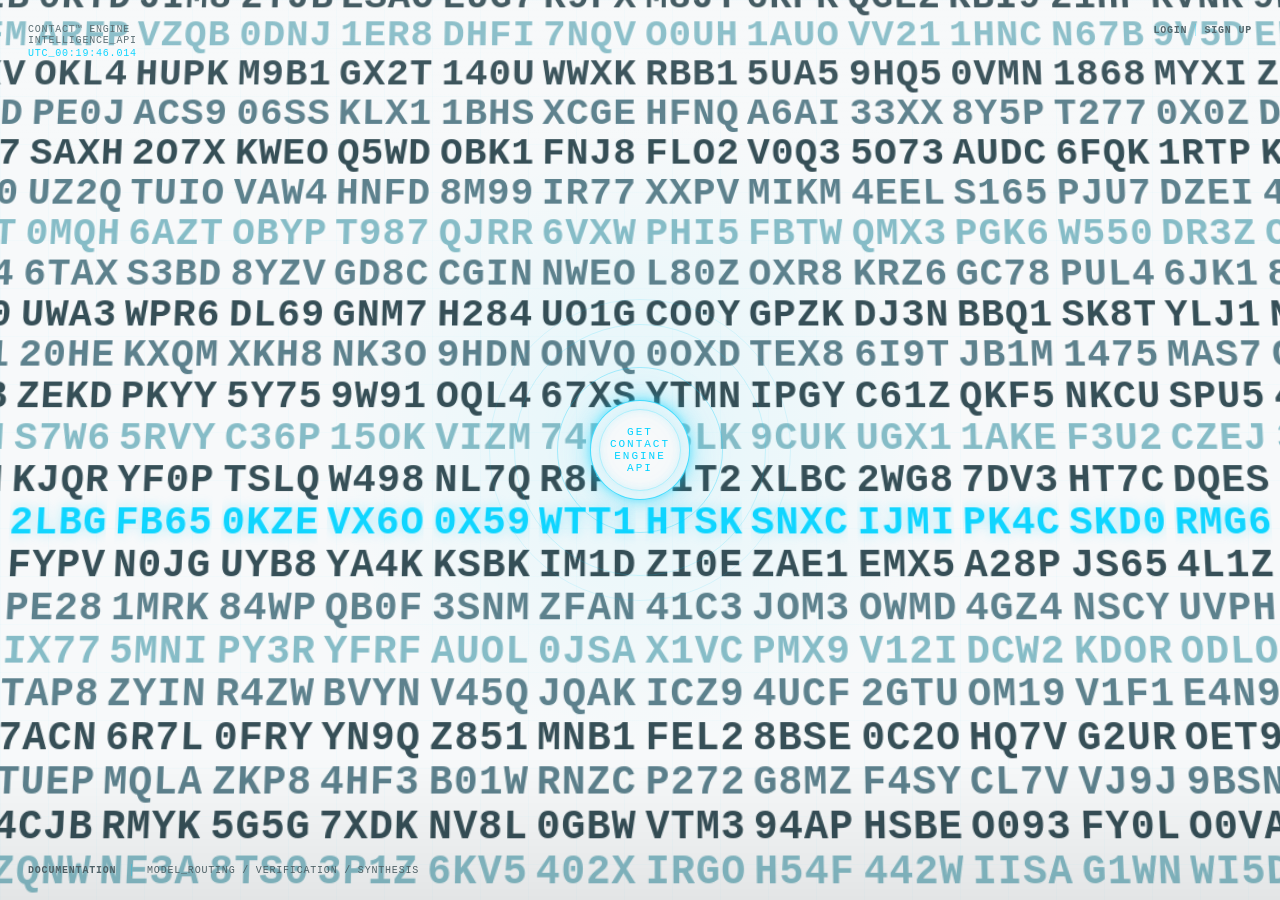
==== commit 1c7a0025: "Add files via upload" ====
--- a/index.html
+++ b/index.html
@@ -80,7 +80,8 @@
         <div class="logo">
           <b>GET<br>CONTACT<br>ENGINE<br>API</b>
         </div>
-        <img class="logo-overlay" src="logo.png" alt="CONTACT ENGINE LOGO">
+        <img class="logo-overlay" src="img/logo.png" alt="CONTACT ENGINE LOGO">
+        <img class="logo-blink" src="img/logo2.png" alt="CONTACT ENGINE LOGO" aria-hidden="true">
       </a>
   </div>
 
@@ -92,23 +93,17 @@
 
   <div class="hud">
     <div class="tl">
-      CONTACT™ ENGINE
+      CONTACT™ ENGINE<br>
+      INTELLIGENCE_API
     </div>
 
     <div class="tr">
-      ANALYSIS STREAM<br>
-      00:00:00.000
-    </div>
-
-    <div class="br">
-      PROCESSING<br>
-      <span class="live">ACTIVE</span>
     </div>
 
     <div class="bl">
       <a href="documentation"><b>DOCUMENTATION</b></a>
       <span class="line"></span>
-      MODEL ROUTING / VERIFY / SYNTHESIS
+      MODEL_ROUTING / VERIFICATION / SYNTHESIS
     </div>
   </div>
 
@@ -174,10 +169,12 @@
   });
 },120);
 
+const utcTime = document.getElementById('utc-time');
+
 setInterval(()=>{
 
   document.querySelector('.tr').innerHTML =
-    'ANALYSIS STREAM<br>' +
+    'UTC_' +
     new Date()
       .toISOString()
       .slice(11,23);
@@ -195,6 +192,14 @@
 setTimeout(() => {
   logoOverlay.classList.remove('show');
 }, 1800);
+
+document.querySelector('.logo-link')?.addEventListener(
+    'pointerenter',
+    event => {
+        event.currentTarget.classList.add('has-hovered');
+    },
+    { once: true }
+);
 </script>
 
 </body>
--- a/style.css
+++ b/style.css
@@ -289,6 +289,36 @@
   filter:blur(0) brightness(1);
 }
 
+.logo-blink {
+    position: absolute;
+    top: 50%;
+    left: 50%;
+    width: 80px;
+    height: 80px;
+    object-fit: contain;
+    transform: translate(-50%, -50%);
+    opacity: 0;
+    pointer-events: none;
+    z-index: 11;
+    animation: logoWink 140ms ease 1.15s both;
+}
+
+@keyframes logoWink {
+    0%, 100% {
+        opacity: 0;
+    }
+
+    15%, 85% {
+        opacity: 1;
+    }
+}
+
+.logo-link.has-hovered .logo-blink {
+    animation: none !important;
+    opacity: 0 !important;
+    visibility: hidden !important;
+}
+
 .hud{
   position:absolute;
   inset:0;
@@ -350,8 +380,9 @@
 }
 
 .tr{
-  position:absolute;
-  top:42px;
+  color:var(--cyan);
+  position:absolute;
+  top:48px;
   left:28px;
   right:auto;
   text-align:left;
@@ -372,7 +403,7 @@
   text-align:left;
 }
 
-.live{
+.ready{
   color:var(--cyan);
   animation:blink 1.2s steps(2) infinite;
   text-shadow:0 0 8px rgba(0,210,255,.45);
@@ -495,7 +526,12 @@
   .logo-overlay{
     width:65px;
     height:65px;
-}
+  }
+
+  .logo-blink {
+    width: 65px;
+    height: 65px;
+  }
 }
 
 /* =========================================================
@@ -526,12 +562,6 @@
 .docs-brand:active{
   color:var(--text);
   text-decoration:none;
-}
-
-.docs-brand,
-.docs-sidebar,
-.docs-topbar{
-  box-shadow:0 4px 8px rgba(0,0,0,.50);
 }
 
 .docs-brand{
@@ -912,8 +942,12 @@
   line-height:1.7;
 }
 
+/* =========================================================
+   CODE
+   ========================================================= */
+
 .docs-codebox{
-  background:#05080b;
+  background:var(--code);
   border:1px solid #17282e;
   border-radius:9px;
   overflow:hidden;
@@ -931,38 +965,6 @@
 
 .docs-code{
   padding:17px 18px;
-  color:#d8faff;
-  font-size:11px;
-  line-height:1.75;
-  overflow:auto;
-  white-space:pre;
-}
-
-
-
-/* =========================================================
-   CODE
-   ========================================================= */
-
-.docs-codebox{
-  background:var(--code);
-  border:1px solid #17282e;
-  border-radius:9px;
-  overflow:hidden;
-  margin:20px 0 30px;
-}
-
-.docs-codehead{
-  display:flex;
-  justify-content:space-between;
-  padding:8px 12px;
-  border-bottom:1px solid #17282e;
-  color:#6d8b93;
-  font-size:9px;
-}
-
-.docs-code{
-  padding:17px 18px;
   color:var(--code-text);
   font-size:11px;
   line-height:1.75;
@@ -975,7 +977,7 @@
 }
 
 .docs-path{
-  color:#d9f7fc;
+  color:#59e7ff;
 }
 
 .docs-key{
@@ -1097,14 +1099,14 @@
   }
 
   .docs-sidebar{
-    top:40px;
+    top:42px;
     bottom:auto;
     width:100%;
     height:auto;
     max-height:210px;
     border-right:0;
     border-bottom:1px solid var(--border);
-    background:rgba(0,0,0,.55);
+    background:var(--sidebar);
     backdrop-filter:blur(14px);
     -webkit-backdrop-filter:blur(14px);
     padding:10px 12px;
